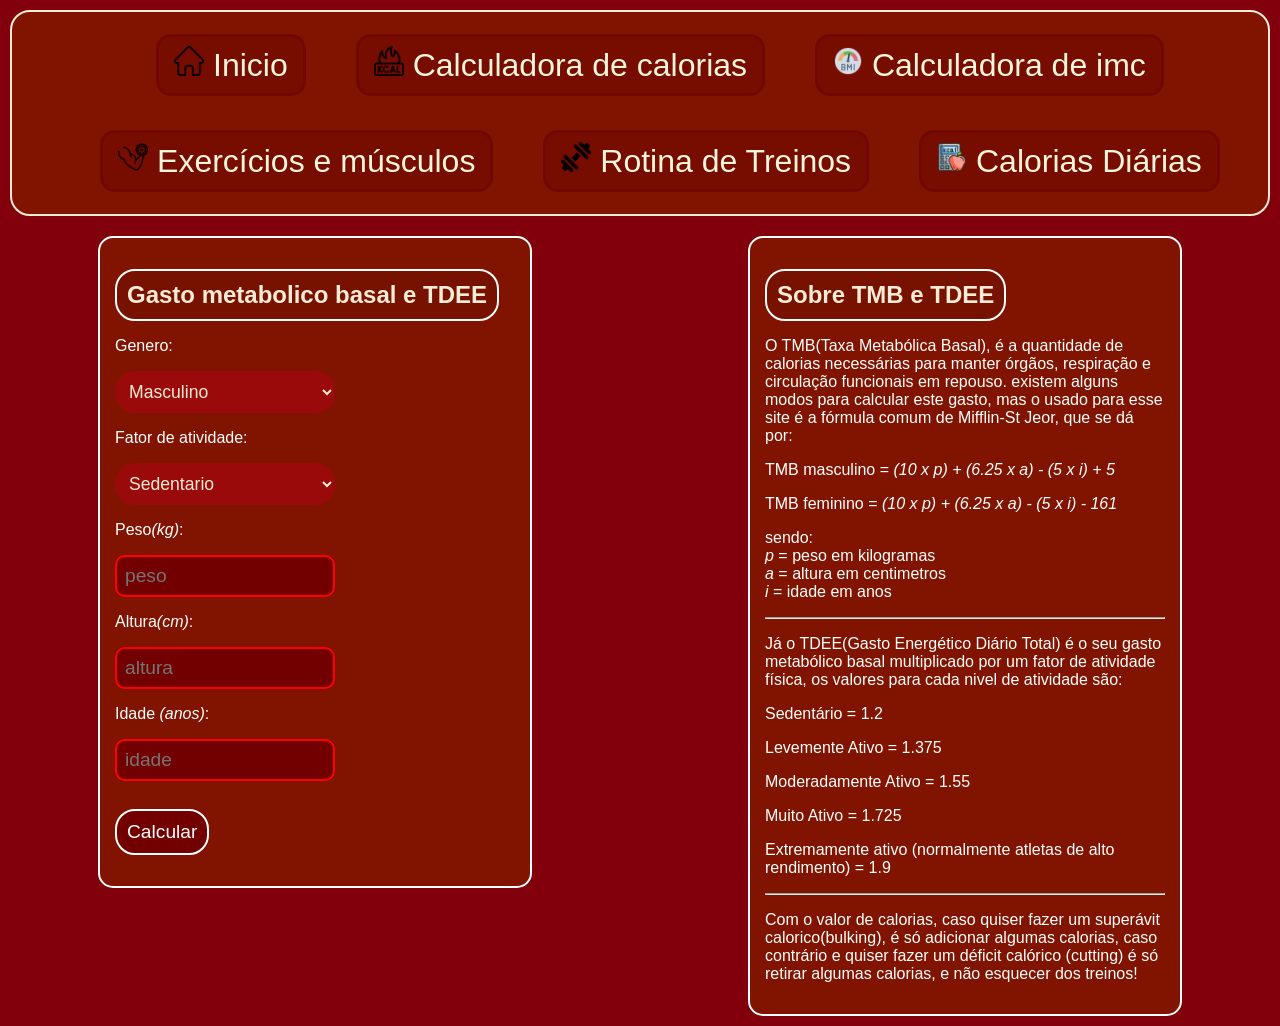
==== calculadorakcal.html @ 86a3a660 "kcaldia.html,kcaldia.css e kcaldia.js adicionados|logica ainda nao funciona" ====
<!DOCTYPE html>
<html lang="pt-br">
<head>
    <meta charset="UTF-8">
    <meta name="viewport" content="width=device-width, initial-scale=1.0">
    <title>Kcalculadora</title>
    <link rel="stylesheet" href="css/kcalstyle.css">
    <link rel="shortcut icon" href="assets/nav-icons/kcalicon.png" type="image/x-icon">
</head>
<body>
    <nav class="navbar">
        <ul>
            <li><a href="index.html"><img src="assets/nav-icons/homenavicon.png" width="30px" alt="home"> Inicio</a>
        </ul>
        <ul>
            <li><a href="#"><img src="assets/nav-icons/kcalicon.png" width="30px" alt="kcal"> Calculadora de calorias</a></li>
        </ul>
        <ul>
            <li><a href="calculadorimc.html"><img src="assets/icons/imcicon.png" width="30px" alt="imc"> Calculadora de imc</a></li>
        </ul>
        <ul>
            <li><a href="exercicios.html"><img src="assets/icons/exercicon.png" width="30px" alt="Exercícios e músculos"> Exercícios e músculos</a></li>
        </ul>
        <ul>
            <li><a href="treinos.html"><img src="assets/icons/workout.png" width="30px" alt="treino"> Rotina de Treinos</a></li>
        </ul>
        <ul>
            <li><a href="caloriasdia.html"><img src="assets/nav-icons/kcaldiaicon.png" width="30px" alt="kcaldia"> Calorias Diárias</a></li>
        </ul>
    </nav>

    <div class="tmbcalc">
        <div class="calc">
            <h1>Gasto metabolico basal e TDEE</h1>

            <p>Genero: </p>
            <select name="gender" id="choice">
                <option value="homem">Masculino</option>
                <option value="mulher">Feminino</option>
            </select>

            <p>Fator de atividade: </p>
            <select name="taxaatividade" id="atividade">
                <option value="sedentario">Sedentario</option>
                <option value="lativo">Levemente Ativo</option>
                <option value="mativo">Moderadamente Ativo</option>
                <option value="muiativo">Muito Ativo</option>
                <option value="eativo">Extremamente Ativo</option>
            </select>
            
            <p>Peso<i>(kg)</i>:</p>
            <input type="number" placeholder="peso" id="peso">

            <p>Altura<i>(cm)</i>:</p>
            <input type="number" placeholder="altura" id="altura">

            <p>Idade <i>(anos)</i>:</p>
            <input type="number" placeholder="idade" id="idade">
            <br/><br/>
            
            <button onclick="tmbcalc()" class="calcbutton">Calcular</button>
        
            <p id="resulttmb"></p>
            <p id="resulttdee"></p>
        </div>

        <div class="information">
            <h1>Sobre TMB e TDEE</h1>

            <p>O TMB(Taxa Metabólica Basal), é a quantidade de calorias  necessárias para manter órgãos, respiração e circulação funcionais em repouso. existem alguns modos para calcular este gasto, mas o usado para esse site é a fórmula comum  de Mifflin-St Jeor, que se dá por:</p>
            <p>TMB masculino = <var>(10 x p) + (6.25 x a) - (5 x i) + 5</var></p>
            <p>TMB feminino = <var>(10 x p) + (6.25 x a) - (5 x i) - 161</var></p>
            <p>sendo: <br/> <var>p</var> = peso em kilogramas <br/><var>a</var> = altura em centimetros <br/> <var>i</var> = idade em anos</p>
        
            <hr/>

            <p>Já o TDEE(Gasto Energético Diário Total) é o seu gasto metabólico basal multiplicado por um fator de atividade física, os valores para cada nivel de atividade são: </p>

            <p>Sedentário =  1.2</p>
            <p>Levemente Ativo = 1.375</p>
            <p>Moderadamente Ativo = 1.55</p>
            <p>Muito Ativo = 1.725</p>
            <p>Extremamente ativo (normalmente atletas de alto rendimento) = 1.9</p>
        
            <hr/>
            <p>Com o valor de calorias, caso quiser fazer um superávit calorico(bulking), é só adicionar algumas calorias, caso contrário e quiser fazer um déficit calórico (cutting) é só retirar algumas calorias, e não esquecer dos treinos!</p>    
        </div>
    </div>
</body>
<script src="js/kcal.js"></script>
</html>
---- css/kcalstyle.css ----
body {
    background-color: #82000B;
    font-family: Verdana, Arial, Helvetica, sans-serif;
    color: white;
    margin: 0;
}


.navbar {
    display: flex;
    justify-content: center;
    align-items: center;
    flex-wrap: wrap;

    background-color: #811400;
    color: #811400;
    border: 2px solid antiquewhite;

    font-size: 1.5rem;
    padding: 10px;
    border-radius: 20px;
    margin: 10px;
    gap: 10px;
}


a {
    font-size: 2rem;
    background-color: rgba(104, 0, 0, 0.406);
    color: beige;

    padding: 10px 15px;
    border-radius: 15px;
    border: rgba(104, 0, 0, 0.406) solid;
    text-decoration: none;

    transition: 250ms;
}

a:hover {
    background-color: rgb(255, 195, 195);
    color: black;
    box-shadow: 5px 5px 5px 5px rgba(0, 0, 0, 0.519);
}

a:active {
    box-shadow: none;
}

p {
    font-size: 1rem;
    cursor: default;
}


input {
    font-size: 1.2rem;
    border: 2px solid #ff0000;
    border-radius: 10px;

    width: 100%;
    max-width: 200px;

    padding: 8px;
    background-color: #730000;
    color: white;
}

input:hover {
    border-color: #ff4848;
}


select {
    font-size: 1.1rem;
    background-color: #9a0a0a;
    border: none;
    color: antiquewhite;

    border-radius: 20px;
    padding: 10px;
    width: 100%;
    max-width: 220px;
}

select:hover {
    background-color: #ff0000;
    transition: 250ms;
}

h1 {
    font-size: 1.5rem;
    color: antiquewhite;
    background-color: #771200;

    width: fit-content;
    padding: 10px;
    border: 2px solid white;
    border-radius: 20px;
}


.calcbutton {
    margin-top: 10px;
    font-size: 1.2rem;
    cursor: pointer;

    border: 2px solid white;
    border-radius: 20px;
    padding: 10px;

    background-color: #730000;
    color: white;
}

.calcbutton:hover {
    background-color: #ff0000;
    transition: 200ms;
}


.calc,
.information {
    background-color: #811400;
    padding: 15px;

    width: 100%;
    max-width: 400px;

    border: 2px solid white;
    border-radius: 15px;
    margin: 10px auto;
}


.tmbcalc {
    display: flex;
    justify-content: center;
    align-items: flex-start;
    flex-wrap: wrap; 
    gap: 20px;
}


@media (max-width: 768px) {

    .navbar {
        flex-direction: column;
        align-items: stretch;
    }

    a {
        font-size: 1.3rem;
        width: 100%;
        text-align: center;
    }

    .tmbcalc {
        flex-direction: column;
        align-items: center;
    }

    h1 {
        font-size: 1.2rem;
        text-align: center;
    }
}
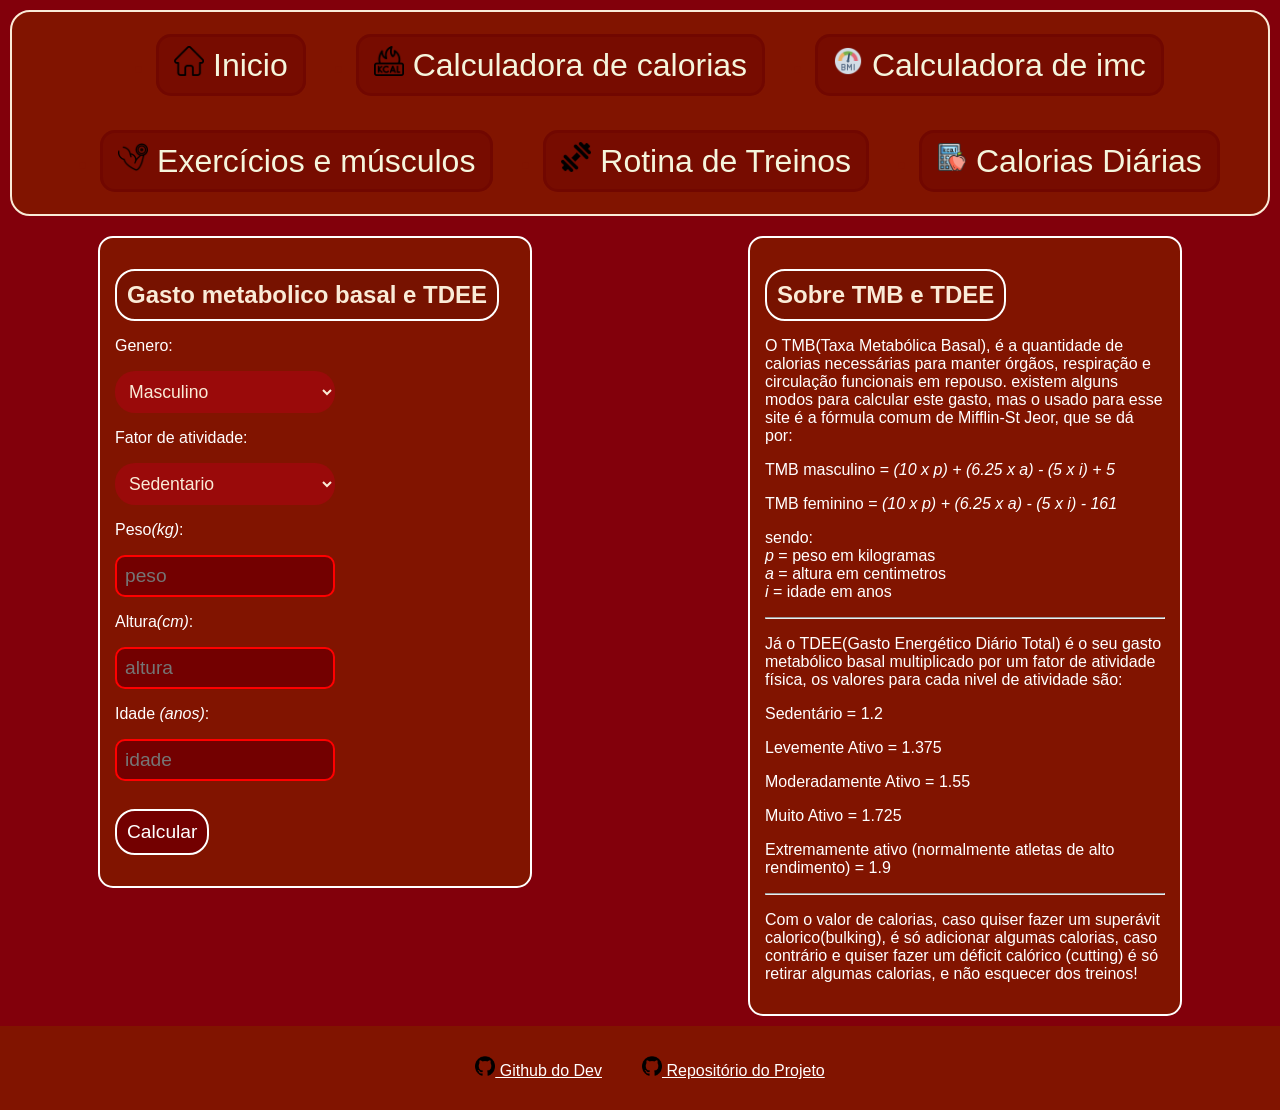
==== commit 8ea217eb: "footer com informacoes adicionados e estilizados" ====
--- a/calculadorakcal.html
+++ b/calculadorakcal.html
@@ -86,6 +86,11 @@
             <p>Com o valor de calorias, caso quiser fazer um superávit calorico(bulking), é só adicionar algumas calorias, caso contrário e quiser fazer um déficit calórico (cutting) é só retirar algumas calorias, e não esquecer dos treinos!</p>    
         </div>
     </div>
+
+    <footer class="footer-bar">
+        <a href="https://github.com/ArthurSilvaChaves" target="_blank"><img src="assets/icons/github.png" width="20px"> Github do Dev</a>
+        <a href="https://github.com/ArthurSilvaChaves/GymHelps" target="_blank"><img src="assets/icons/github.png" width="20px"> Repositório do Projeto</a>
+    </footer>
 </body>
 <script src="js/kcal.js"></script>
 </html>
--- a/css/kcalstyle.css
+++ b/css/kcalstyle.css
@@ -24,7 +24,7 @@
 }
 
 
-a {
+.navbar a{
     font-size: 2rem;
     background-color: rgba(104, 0, 0, 0.406);
     color: beige;
@@ -37,14 +37,30 @@
     transition: 250ms;
 }
 
-a:hover {
+.navbar a:hover {
     background-color: rgb(255, 195, 195);
     color: black;
     box-shadow: 5px 5px 5px 5px rgba(0, 0, 0, 0.519);
 }
 
-a:active {
+.navbar a:active {
     box-shadow: none;
+}
+
+.footer-bar{
+    font: 1.5rem;
+    padding: 10px;
+    width: 100%;
+    display: flex;
+    justify-content: center;
+    align-items: center;
+    background-color: #811400;
+}
+
+.footer-bar a{
+    margin: 10px;
+    padding: 10px;
+    color: white;
 }
 
 p {
@@ -150,7 +166,7 @@
     }
 
     a {
-        font-size: 1.3rem;
+        font-size: 1rem;
         width: 100%;
         text-align: center;
     }
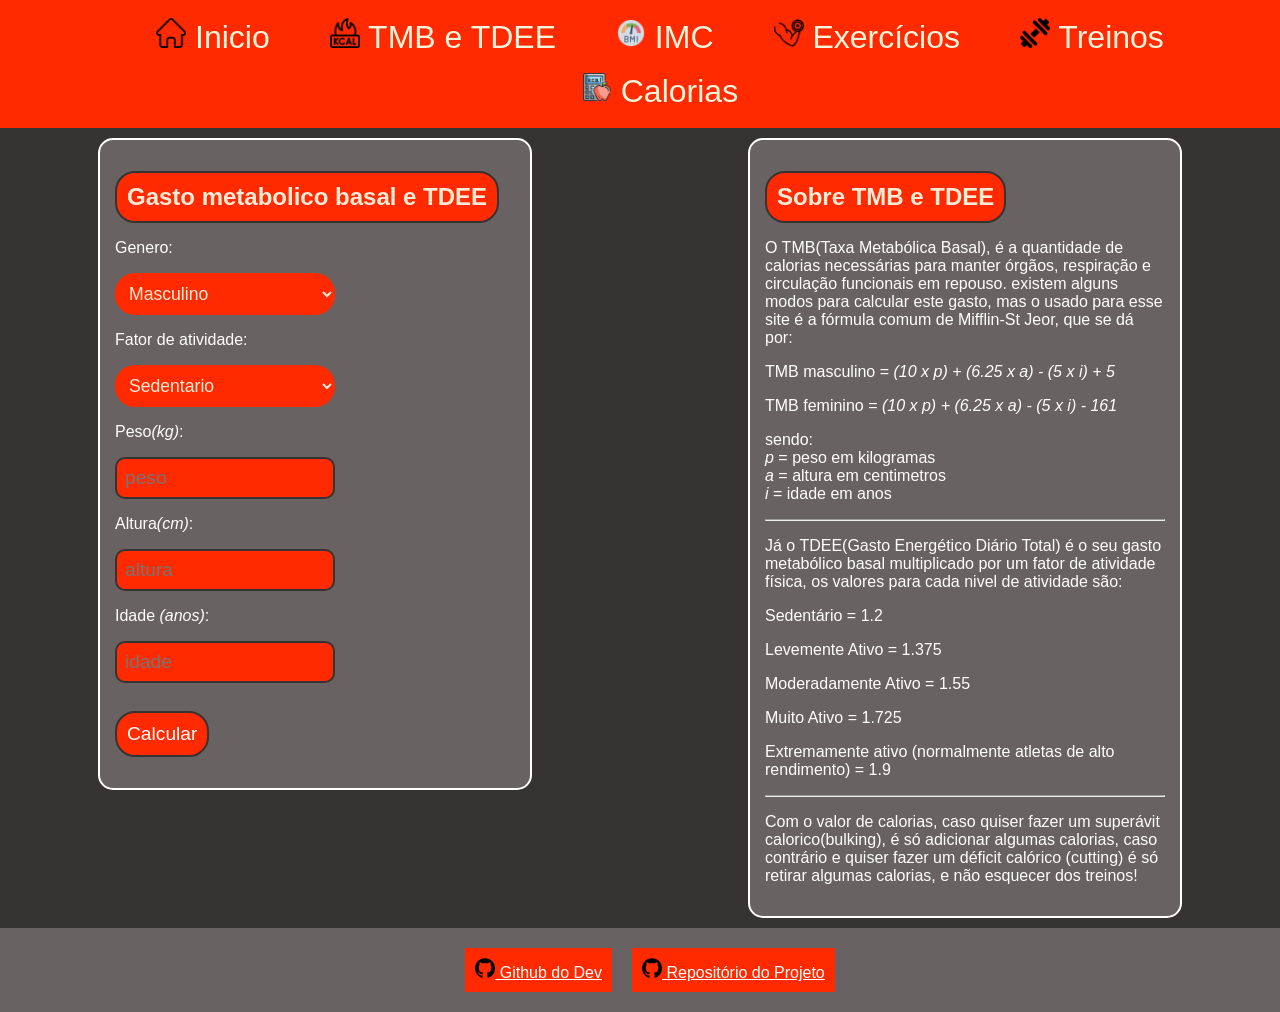
==== commit cfcc9189: "navbar refeita" ====
--- a/calculadorakcal.html
+++ b/calculadorakcal.html
@@ -9,23 +9,23 @@
 </head>
 <body>
     <nav class="navbar">
-        <ul>
+        <ul type="none">
             <li><a href="index.html"><img src="assets/nav-icons/homenavicon.png" width="30px" alt="home"> Inicio</a>
         </ul>
-        <ul>
-            <li><a href="#"><img src="assets/nav-icons/kcalicon.png" width="30px" alt="kcal"> Calculadora de calorias</a></li>
+        <ul type="none">
+            <li><a href="#"><img src="assets/nav-icons/kcalicon.png" width="30px" alt="kcal"> TMB e TDEE</a></li>
         </ul>
-        <ul>
-            <li><a href="calculadorimc.html"><img src="assets/icons/imcicon.png" width="30px" alt="imc"> Calculadora de imc</a></li>
+        <ul type="none">
+            <li><a href="calculadorimc.html"><img src="assets/icons/imcicon.png" width="30px" alt="imc"> IMC</a></li>
         </ul>
-        <ul>
-            <li><a href="exercicios.html"><img src="assets/icons/exercicon.png" width="30px" alt="Exercícios e músculos"> Exercícios e músculos</a></li>
+        <ul type="none">
+            <li><a href="exercicios.html"><img src="assets/icons/exercicon.png" width="30px" alt="Exercícios e músculos"> Exercícios</a></li>
         </ul>
-        <ul>
-            <li><a href="treinos.html"><img src="assets/icons/workout.png" width="30px" alt="treino"> Rotina de Treinos</a></li>
+        <ul type="none">
+            <li><a href="treinos.html"><img src="assets/icons/workout.png" width="30px" alt="treino"> Treinos</a></li>
         </ul>
-        <ul>
-            <li><a href="caloriasdia.html"><img src="assets/nav-icons/kcaldiaicon.png" width="30px" alt="kcaldia"> Calorias Diárias</a></li>
+        <ul type="none">
+            <li><a href="caloriasdia.html"><img src="assets/nav-icons/kcaldiaicon.png" width="30px" alt="kcaldia"> Calorias</a></li>
         </ul>
     </nav>
 
--- a/css/kcalstyle.css
+++ b/css/kcalstyle.css
@@ -1,5 +1,5 @@
 body {
-    background-color: #82000B;
+    background-color: #363333;
     font-family: Verdana, Arial, Helvetica, sans-serif;
     color: white;
     margin: 0;
@@ -9,43 +9,56 @@
 .navbar {
     display: flex;
     justify-content: center;
-    align-items: center;
     flex-wrap: wrap;
 
-    background-color: #811400;
-    color: #811400;
-    border: 2px solid antiquewhite;
-
-    font-size: 1.5rem;
-    padding: 10px;
-    border-radius: 20px;
-    margin: 10px;
-    gap: 10px;
+    background-color: #ff2a00;
+
+    font-size: 0.5rem;
+    padding: 10px;
 }
 
 
 .navbar a{
+    position: relative;
     font-size: 2rem;
-    background-color: rgba(104, 0, 0, 0.406);
+    background-color: #ff2a00;
     color: beige;
 
-    padding: 10px 15px;
-    border-radius: 15px;
-    border: rgba(104, 0, 0, 0.406) solid;
+    padding: 10px 10px;
     text-decoration: none;
 
+    overflow: hidden;
     transition: 250ms;
+    z-index: 1;
+}
+
+.navbar a::before {
+    content: "";
+
+    position: absolute;
+    top: 0;
+    left: 0;
+
+    width: 0%;
+    height: 100%;
+
+    background: #363333;
+
+    z-index: -1;
+
+    transition: width 0.3s;
+}
+
+.navbar a:hover::before{
+    width: 100%;
+    color: black;
 }
 
 .navbar a:hover {
-    background-color: rgb(255, 195, 195);
-    color: black;
-    box-shadow: 5px 5px 5px 5px rgba(0, 0, 0, 0.519);
-}
-
-.navbar a:active {
-    box-shadow: none;
-}
+    border-color: #686362;
+    background-color: white;
+}
+
 
 .footer-bar{
     font: 1.5rem;
@@ -54,10 +67,11 @@
     display: flex;
     justify-content: center;
     align-items: center;
-    background-color: #811400;
+    background-color: #686362;
 }
 
 .footer-bar a{
+    background-color: #ff2a00;
     margin: 10px;
     padding: 10px;
     color: white;
@@ -71,25 +85,21 @@
 
 input {
     font-size: 1.2rem;
-    border: 2px solid #ff0000;
+    border: 2px solid #363333;
     border-radius: 10px;
 
     width: 100%;
     max-width: 200px;
 
     padding: 8px;
-    background-color: #730000;
-    color: white;
-}
-
-input:hover {
-    border-color: #ff4848;
+    background-color: #ff2a00;
+    color: white;
 }
 
 
 select {
     font-size: 1.1rem;
-    background-color: #9a0a0a;
+    background-color: #ff2a00;
     border: none;
     color: antiquewhite;
 
@@ -107,11 +117,11 @@
 h1 {
     font-size: 1.5rem;
     color: antiquewhite;
-    background-color: #771200;
+    background-color: #ff2a00;
 
     width: fit-content;
     padding: 10px;
-    border: 2px solid white;
+    border: 2px solid #363333;
     border-radius: 20px;
 }
 
@@ -121,23 +131,30 @@
     font-size: 1.2rem;
     cursor: pointer;
 
-    border: 2px solid white;
+    border: 2px solid #363333;
     border-radius: 20px;
     padding: 10px;
 
-    background-color: #730000;
-    color: white;
+    background-color: #ff2a00;
+    color: white;
+
+    transition: 250ms;
 }
 
 .calcbutton:hover {
-    background-color: #ff0000;
-    transition: 200ms;
-}
-
+    border-color: #686362;
+    color: black;
+    background-color: #ffffff;
+    box-shadow: 5px 5px 5px 5px black;
+}
+
+.calcbutton:active{
+    box-shadow: none;
+}
 
 .calc,
 .information {
-    background-color: #811400;
+    background-color: #686362;
     padding: 15px;
 
     width: 100%;
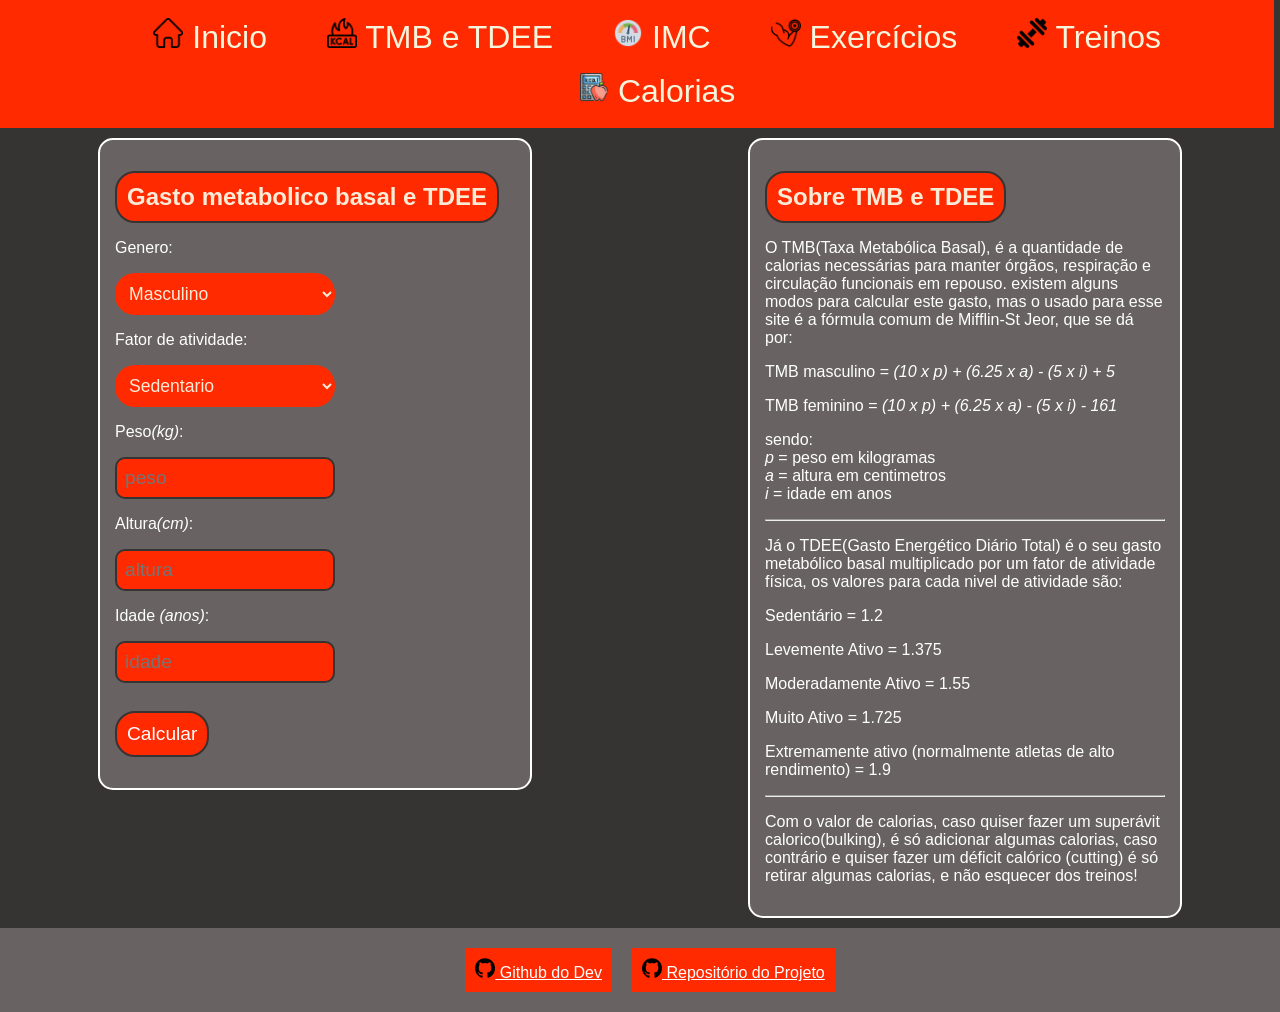
==== commit 7f021d21: "melhor ordem no css, separados por global e css_pages" ====
--- a/calculadorakcal.html
+++ b/calculadorakcal.html
@@ -4,7 +4,8 @@
     <meta charset="UTF-8">
     <meta name="viewport" content="width=device-width, initial-scale=1.0">
     <title>Kcalculadora</title>
-    <link rel="stylesheet" href="css/kcalstyle.css">
+    <link rel="stylesheet" href="css/global/navbar.css">
+    <link rel="stylesheet" href="css/css_pages/kcalstyle.css">
     <link rel="shortcut icon" href="assets/nav-icons/kcalicon.png" type="image/x-icon">
 </head>
 <body>
--- a/css/global/navbar.css
+++ b/css/global/navbar.css
@@ -0,0 +1,49 @@
+.navbar {
+    width: 98%;
+    display: flex;
+    justify-content: center;
+    flex-wrap: wrap;
+
+    background-color: #ff2a00;
+
+    font-size: 0.5rem;
+    padding: 10px;
+}
+
+.navbar a {
+    position: relative;
+    font-size: 2rem; 
+    background-color: #ff2a00;
+    color: beige;
+
+    padding: 10px 10px;
+    text-decoration: none;
+
+    overflow: hidden;
+    transition: 250ms;
+    z-index: 1;
+}
+
+.navbar a::before {
+    content: "";
+
+    position: absolute;
+
+    inset: 0;
+
+    background: #363333;
+
+    z-index: -1;
+
+    transform: scaleX(0);
+    transform-origin: center;
+
+    transition: transform 0.3s ease;
+}
+
+.navbar a:hover::before{
+    transform: scaleX(1);
+}
+.navbar a:hover {
+    border-color: #686362;
+}
--- a/css/css_pages/kcalstyle.css
+++ b/css/css_pages/kcalstyle.css
@@ -0,0 +1,198 @@
+body {
+    background-color: #363333;
+    font-family: Verdana, Arial, Helvetica, sans-serif;
+    color: white;
+    margin: 0;
+}
+
+
+.navbar {
+    display: flex;
+    justify-content: center;
+    flex-wrap: wrap;
+
+    background-color: #ff2a00;
+
+    font-size: 0.5rem;
+    padding: 10px;
+}
+
+
+.navbar a{
+    position: relative;
+    font-size: 2rem;
+    background-color: #ff2a00;
+    color: beige;
+
+    padding: 10px 10px;
+    text-decoration: none;
+
+    overflow: hidden;
+    transition: 250ms;
+    z-index: 1;
+}
+
+.navbar a::before {
+    content: "";
+
+    position: absolute;
+
+    inset: 0;
+
+    background: #363333;
+
+    z-index: -1;
+
+    transform: scaleX(0);
+    transform-origin: center;
+
+    transition: transform 0.3s ease;
+}
+
+.navbar a:hover::before{
+    transform: scaleX(1);
+}
+
+.navbar a:hover {
+    border-color: #686362;
+}
+
+
+.footer-bar{
+    font: 1.5rem;
+    padding: 10px;
+    width: 100%;
+    display: flex;
+    justify-content: center;
+    align-items: center;
+    background-color: #686362;
+}
+
+.footer-bar a{
+    background-color: #ff2a00;
+    margin: 10px;
+    padding: 10px;
+    color: white;
+}
+
+p {
+    font-size: 1rem;
+    cursor: default;
+}
+
+
+input {
+    font-size: 1.2rem;
+    border: 2px solid #363333;
+    border-radius: 10px;
+
+    width: 100%;
+    max-width: 200px;
+
+    padding: 8px;
+    background-color: #ff2a00;
+    color: white;
+}
+
+
+select {
+    font-size: 1.1rem;
+    background-color: #ff2a00;
+    border: none;
+    color: antiquewhite;
+
+    border-radius: 20px;
+    padding: 10px;
+    width: 100%;
+    max-width: 220px;
+}
+
+select:hover {
+    background-color: #ff0000;
+    transition: 250ms;
+}
+
+h1 {
+    font-size: 1.5rem;
+    color: antiquewhite;
+    background-color: #ff2a00;
+
+    width: fit-content;
+    padding: 10px;
+    border: 2px solid #363333;
+    border-radius: 20px;
+}
+
+
+.calcbutton {
+    margin-top: 10px;
+    font-size: 1.2rem;
+    cursor: pointer;
+
+    border: 2px solid #363333;
+    border-radius: 20px;
+    padding: 10px;
+
+    background-color: #ff2a00;
+    color: white;
+
+    transition: 250ms;
+}
+
+.calcbutton:hover {
+    border-color: #686362;
+    color: black;
+    background-color: #ffffff;
+    box-shadow: 5px 5px 5px 5px black;
+}
+
+.calcbutton:active{
+    box-shadow: none;
+}
+
+.calc,
+.information {
+    background-color: #686362;
+    padding: 15px;
+
+    width: 100%;
+    max-width: 400px;
+
+    border: 2px solid white;
+    border-radius: 15px;
+    margin: 10px auto;
+}
+
+
+.tmbcalc {
+    display: flex;
+    justify-content: center;
+    align-items: flex-start;
+    flex-wrap: wrap; 
+    gap: 20px;
+}
+
+
+@media (max-width: 768px) {
+
+    .navbar {
+        flex-direction: column;
+        align-items: stretch;
+    }
+
+    a {
+        font-size: 1rem;
+        width: 100%;
+        text-align: center;
+    }
+
+    .tmbcalc {
+        flex-direction: column;
+        align-items: center;
+    }
+
+    h1 {
+        font-size: 1.2rem;
+        text-align: center;
+    }
+}
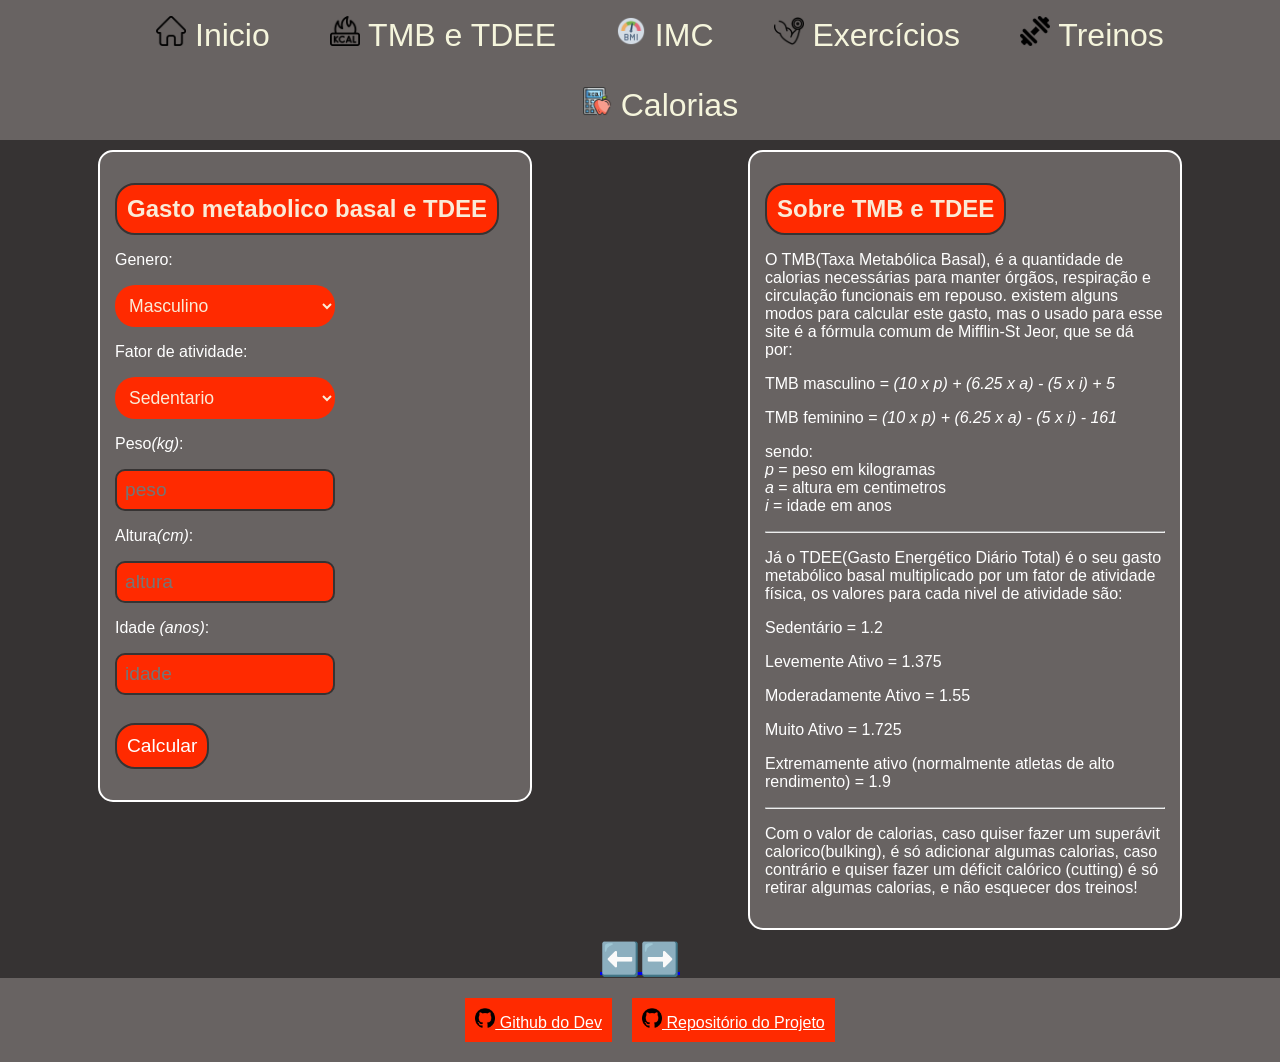
==== commit 5f1b8ed3: "nova home page feita| ja responsiva" ====
--- a/calculadorakcal.html
+++ b/calculadorakcal.html
@@ -5,6 +5,7 @@
     <meta name="viewport" content="width=device-width, initial-scale=1.0">
     <title>Kcalculadora</title>
     <link rel="stylesheet" href="css/global/navbar.css">
+    <link rel="stylesheet" href="css/global/navegation.css">
     <link rel="stylesheet" href="css/css_pages/kcalstyle.css">
     <link rel="shortcut icon" href="assets/nav-icons/kcalicon.png" type="image/x-icon">
 </head>
@@ -88,6 +89,11 @@
         </div>
     </div>
 
+    <div class="navegation">
+        <a href="index.html">⬅️​</a>
+        <a href="calculadorimc.html">➡️​</a>
+    </div>
+
     <footer class="footer-bar">
         <a href="https://github.com/ArthurSilvaChaves" target="_blank"><img src="assets/icons/github.png" width="20px"> Github do Dev</a>
         <a href="https://github.com/ArthurSilvaChaves/GymHelps" target="_blank"><img src="assets/icons/github.png" width="20px"> Repositório do Projeto</a>
--- a/css/global/navbar.css
+++ b/css/global/navbar.css
@@ -1,19 +1,15 @@
 .navbar {
-    width: 98%;
+    width: 100%;
     display: flex;
     justify-content: center;
     flex-wrap: wrap;
 
-    background-color: #ff2a00;
-
-    font-size: 0.5rem;
-    padding: 10px;
+    background-color: #686362;
 }
-
 .navbar a {
     position: relative;
     font-size: 2rem; 
-    background-color: #ff2a00;
+    background-color: #686362;
     color: beige;
 
     padding: 10px 10px;
@@ -31,7 +27,7 @@
 
     inset: 0;
 
-    background: #363333;
+    background: #ff2a00;
 
     z-index: -1;
 
@@ -44,6 +40,3 @@
 .navbar a:hover::before{
     transform: scaleX(1);
 }
-.navbar a:hover {
-    border-color: #686362;
-}
--- a/css/global/navegation.css
+++ b/css/global/navegation.css
@@ -0,0 +1,6 @@
+.navegation{
+    display: flex;
+    font-size: 2rem;
+    justify-content: center;
+    align-items: center;
+}
--- a/css/css_pages/kcalstyle.css
+++ b/css/css_pages/kcalstyle.css
@@ -4,59 +4,6 @@
     color: white;
     margin: 0;
 }
-
-
-.navbar {
-    display: flex;
-    justify-content: center;
-    flex-wrap: wrap;
-
-    background-color: #ff2a00;
-
-    font-size: 0.5rem;
-    padding: 10px;
-}
-
-
-.navbar a{
-    position: relative;
-    font-size: 2rem;
-    background-color: #ff2a00;
-    color: beige;
-
-    padding: 10px 10px;
-    text-decoration: none;
-
-    overflow: hidden;
-    transition: 250ms;
-    z-index: 1;
-}
-
-.navbar a::before {
-    content: "";
-
-    position: absolute;
-
-    inset: 0;
-
-    background: #363333;
-
-    z-index: -1;
-
-    transform: scaleX(0);
-    transform-origin: center;
-
-    transition: transform 0.3s ease;
-}
-
-.navbar a:hover::before{
-    transform: scaleX(1);
-}
-
-.navbar a:hover {
-    border-color: #686362;
-}
-
 
 .footer-bar{
     font: 1.5rem;
@@ -157,6 +104,7 @@
 
     width: 100%;
     max-width: 400px;
+    height: 100%;
 
     border: 2px solid white;
     border-radius: 15px;
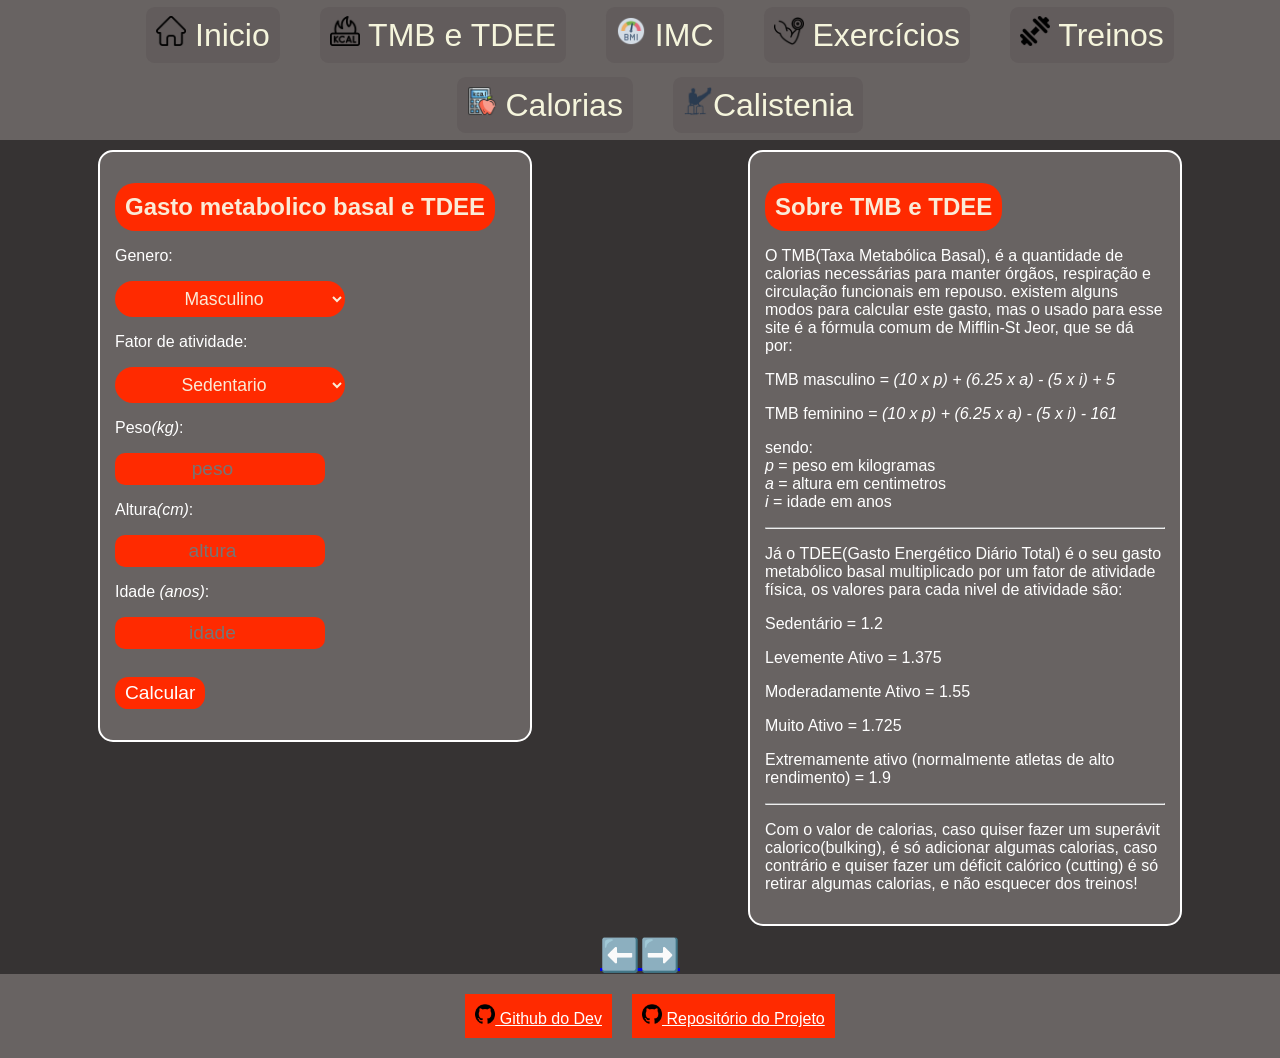
==== commit c31b9af8: "nova pagina para calistenia feita, ainda nao funcional nem interativa" ====
--- a/calculadorakcal.html
+++ b/calculadorakcal.html
@@ -28,6 +28,9 @@
         </ul>
         <ul type="none">
             <li><a href="caloriasdia.html"><img src="assets/nav-icons/kcaldiaicon.png" width="30px" alt="kcaldia"> Calorias</a></li>
+        </ul>
+        <ul type="none">
+            <li><a href="calistenia.html"><img src="assets/nav-icons/calistenia.webp" width="30px">Calistenia</a></li>
         </ul>
     </nav>
 
--- a/css/global/navbar.css
+++ b/css/global/navbar.css
@@ -9,8 +9,10 @@
 .navbar a {
     position: relative;
     font-size: 2rem; 
-    background-color: #686362;
+    background-color: #625c5c;
     color: beige;
+
+    border-radius: 0.401234cap;
 
     padding: 10px 10px;
     text-decoration: none;
--- a/css/css_pages/kcalstyle.css
+++ b/css/css_pages/kcalstyle.css
@@ -29,29 +29,31 @@
 
 
 input {
+    text-align: center;
     font-size: 1.2rem;
-    border: 2px solid #363333;
+    border: none;
     border-radius: 10px;
 
     width: 100%;
     max-width: 200px;
 
-    padding: 8px;
+    padding: 5px;
     background-color: #ff2a00;
     color: white;
 }
 
 
 select {
+    text-align: center;
     font-size: 1.1rem;
     background-color: #ff2a00;
     border: none;
     color: antiquewhite;
 
     border-radius: 20px;
-    padding: 10px;
+    padding: 7px;
     width: 100%;
-    max-width: 220px;
+    max-width: 230px;
 }
 
 select:hover {
@@ -66,7 +68,6 @@
 
     width: fit-content;
     padding: 10px;
-    border: 2px solid #363333;
     border-radius: 20px;
 }
 
@@ -76,25 +77,23 @@
     font-size: 1.2rem;
     cursor: pointer;
 
-    border: 2px solid #363333;
-    border-radius: 20px;
-    padding: 10px;
+    padding: 5px 10px 5px 10px;
 
     background-color: #ff2a00;
+    border: none;
+    border-radius: 1cap;
     color: white;
 
     transition: 250ms;
 }
 
 .calcbutton:hover {
-    border-color: #686362;
-    color: black;
-    background-color: #ffffff;
-    box-shadow: 5px 5px 5px 5px black;
+    color: rgb(255, 255, 255);
+    background-color: #c52100;
 }
 
 .calcbutton:active{
-    box-shadow: none;
+    background-color: #840000;
 }
 
 .calc,
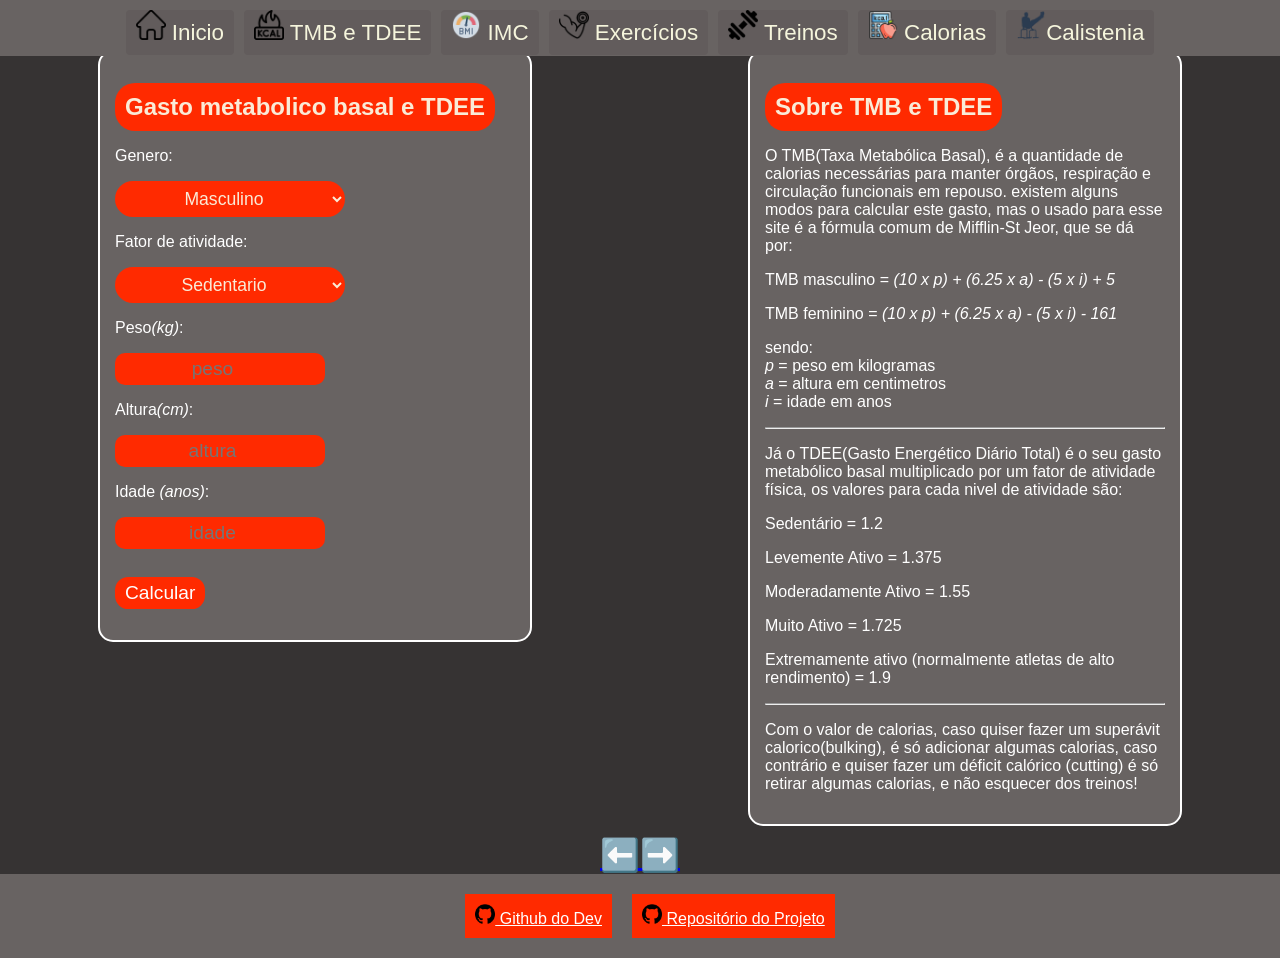
==== commit 22a8adc5: "navbar refeita para melhor responsividade e experiencia de UX" ====
--- a/calculadorakcal.html
+++ b/calculadorakcal.html
@@ -11,25 +11,22 @@
 </head>
 <body>
     <nav class="navbar">
-        <ul type="none">
-            <li><a href="index.html"><img src="assets/nav-icons/homenavicon.png" width="30px" alt="home"> Inicio</a>
-        </ul>
-        <ul type="none">
-            <li><a href="#"><img src="assets/nav-icons/kcalicon.png" width="30px" alt="kcal"> TMB e TDEE</a></li>
-        </ul>
-        <ul type="none">
+        <button class="menu-toggle" id="menuToggle" aria-label="Abrir">
+        ☰
+        </button>
+        <ul class="nav-links" id="navLinks">
+            <li><a href="#"><img src="assets/nav-icons/homenavicon.png" width="30px" alt="home"> Inicio</a></li>
+
+            <li><a href="calculadorakcal.html"><img src="assets/nav-icons/kcalicon.png" width="30px" alt="kcal"> TMB e TDEE</a></li>
+        
             <li><a href="calculadorimc.html"><img src="assets/icons/imcicon.png" width="30px" alt="imc"> IMC</a></li>
-        </ul>
-        <ul type="none">
+        
             <li><a href="exercicios.html"><img src="assets/icons/exercicon.png" width="30px" alt="Exercícios e músculos"> Exercícios</a></li>
-        </ul>
-        <ul type="none">
+        
             <li><a href="treinos.html"><img src="assets/icons/workout.png" width="30px" alt="treino"> Treinos</a></li>
-        </ul>
-        <ul type="none">
+    
             <li><a href="caloriasdia.html"><img src="assets/nav-icons/kcaldiaicon.png" width="30px" alt="kcaldia"> Calorias</a></li>
-        </ul>
-        <ul type="none">
+            
             <li><a href="calistenia.html"><img src="assets/nav-icons/calistenia.webp" width="30px">Calistenia</a></li>
         </ul>
     </nav>
@@ -103,4 +100,5 @@
     </footer>
 </body>
 <script src="js/kcal.js"></script>
+<script src="js/navbar.js"></script>
 </html>
--- a/css/global/navbar.css
+++ b/css/global/navbar.css
@@ -1,18 +1,28 @@
 .navbar {
+    position: fixed;
+    top: 0;
+    left: 0;
+    z-index: 1000;
     width: 100%;
     display: flex;
-    justify-content: center;
+    align-items: center;
+    justify-content:space-around;
     flex-wrap: wrap;
+    background-color: #686362;
+    padding: 10px 20px;
+    box-sizing: border-box;
+}
 
-    background-color: #686362;
+body{
+    padding-top: 40px;
 }
 .navbar a {
     position: relative;
-    font-size: 2rem; 
+    font-size: 1.4rem; 
     background-color: #625c5c;
     color: beige;
 
-    border-radius: 0.401234cap;
+    border-radius: 4px;
 
     padding: 10px 10px;
     text-decoration: none;
@@ -37,8 +47,69 @@
     transform-origin: center;
 
     transition: transform 0.3s ease;
+
+    border-radius: 0.401234cap;
 }
 
 .navbar a:hover::before{
     transform: scaleX(1);
 }
+
+.nav-links {
+    list-style: none;
+    display: flex;
+    justify-content: center;
+    gap: 10px;
+    margin:0;
+    padding: 0;
+}
+
+
+.menu-toggle {
+    align-self: center;
+    background-color: #686362;
+    border: none;
+    width: 67%;
+    display: none;
+    color: beige;
+    background: none;
+    font-size: 1.8rem;
+    cursor: pointer;
+    transition: 250ms;
+}
+
+.menu-toggle:hover{
+    background-color: #ff2a00;
+}
+
+@media (max-width: 768px){
+    .menu-toggle {
+        display: block;
+    }
+
+    .nav-links {
+        display: none;
+        flex-direction: column;
+        position: absolute;
+        top: 100%;
+        left: 0;
+        width: 100%;
+        background-color: #686362;
+        padding: 15px 0;
+        gap: 10px;
+        align-items: center;
+    }
+
+    .nav-links a{
+        margin: 10px;
+    }
+
+    .nav-links.active {
+        display: flex;
+    }
+
+    .navbar {
+        flex-direction: row; 
+        align-items: stretch;
+    }
+}
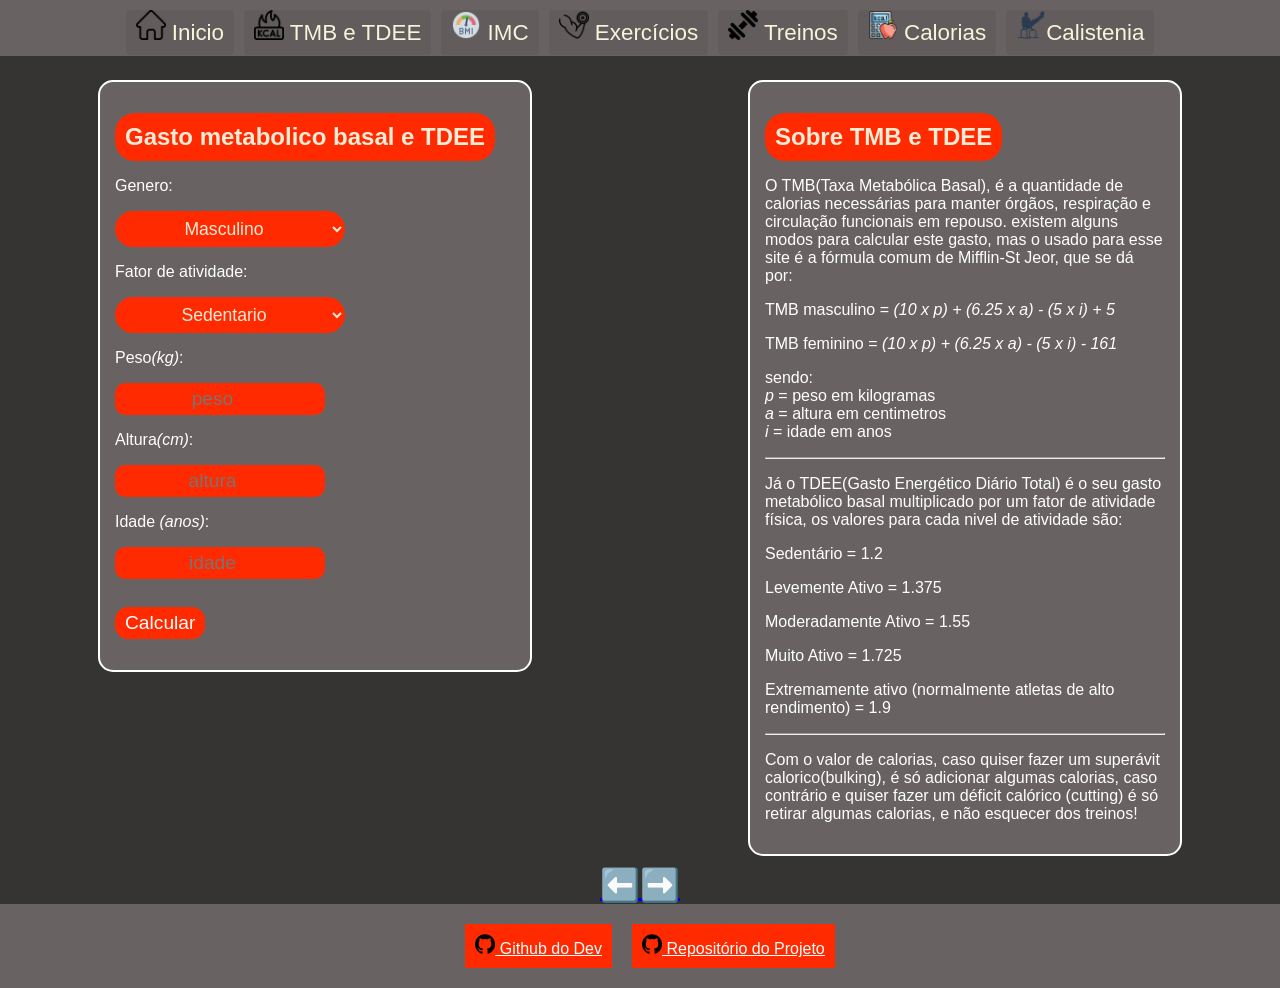
==== commit 0a7feff0: "fast-fix navbar" ====
--- a/calculadorakcal.html
+++ b/calculadorakcal.html
@@ -15,7 +15,7 @@
         ☰
         </button>
         <ul class="nav-links" id="navLinks">
-            <li><a href="#"><img src="assets/nav-icons/homenavicon.png" width="30px" alt="home"> Inicio</a></li>
+            <li><a href="index.html"><img src="assets/nav-icons/homenavicon.png" width="30px" alt="home"> Inicio</a></li>
 
             <li><a href="calculadorakcal.html"><img src="assets/nav-icons/kcalicon.png" width="30px" alt="kcal"> TMB e TDEE</a></li>
         
--- a/css/global/navbar.css
+++ b/css/global/navbar.css
@@ -1,4 +1,5 @@
 .navbar {
+    width: 60%;
     position: fixed;
     top: 0;
     left: 0;
@@ -14,7 +15,7 @@
 }
 
 body{
-    padding-top: 40px;
+    padding-top: 70px;
 }
 .navbar a {
     position: relative;
